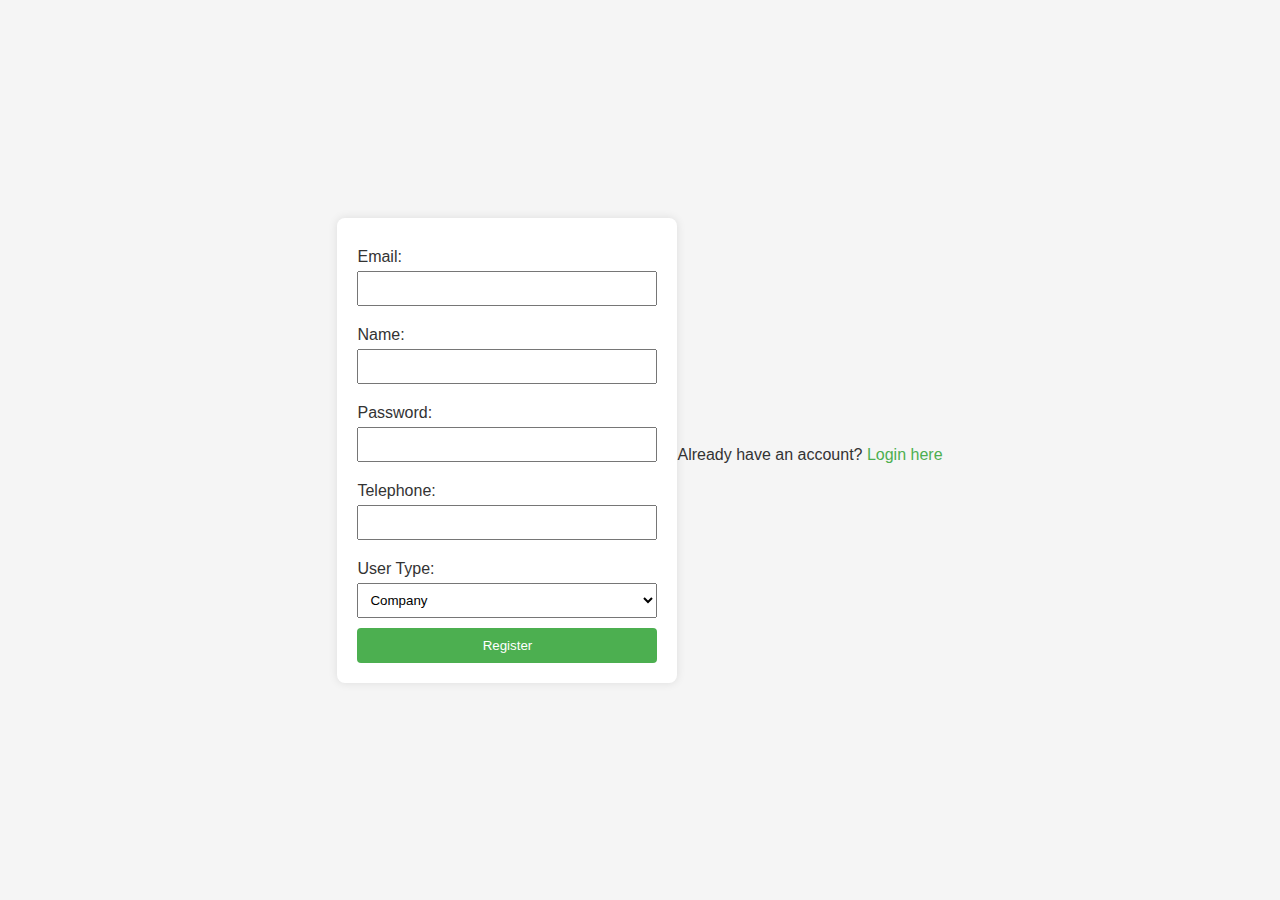
==== index.html @ 4979033d "1st commit" ====
<!DOCTYPE html>
<html lang="en">
<head>
  <meta charset="UTF-8">
  <meta name="viewport" content="width=device-width, initial-scale=1.0">
  <title>Registration Page</title>
  <style>
    /* Add your styles for the form here */
    body {
      font-family: 'Arial', sans-serif;
      background-color: #f5f5f5;
      margin: 0;
      display: flex;
      align-items: center;
      justify-content: center;
      height: 100vh;
    }

    h2 {
      text-align: center;
      color: #333;
    }

    form {
      background-color: #fff;
      border-radius: 8px;
      box-shadow: 0 0 10px rgba(0, 0, 0, 0.1);
      padding: 20px;
      width: 300px;
    }

    label {
      display: block;
      margin-top: 10px;
      color: #333;
    }

    input, select {
      width: 100%;
      padding: 8px;
      margin-top: 5px;
      margin-bottom: 10px;
      box-sizing: border-box;
    }

    button {
      background-color: #4caf50;
      color: white;
      padding: 10px;
      border: none;
      border-radius: 4px;
      cursor: pointer;
      width: 100%;
    }

    button:hover {
      background-color: #45a049;
    }

    .user-type-info {
      display: none;
    }

    /* Add a style for the link */
    .login-link {
      text-align: end;
      margin-top: 10px;
      color: #333;
    }

    .login-link a {
      color: #4caf50;
      text-decoration: none;
    }

    .login-link a:hover {
      text-decoration: underline;
    }
  </style>
</head>
<body>

<form id="registrationForm" onsubmit="return validateForm()">
  <!-- Common Fields -->
  <label for="email">Email:</label>
  <input type="email" id="email" name="email" required>

  <label for="name">Name:</label>
  <input type="text" id="name" name="name" required>

  <label for="password">Password:</label>
  <input type="password" id="password" name="password" required>

  <label for="telephone">Telephone:</label>
  <input type="tel" id="telephone" name="telephone" required>

  <!-- User Type -->
  <label for="userType">User Type:</label>
  <select id="userType" name="userType" onchange="toggleUserTypeInfo()">
    <option value="company">Company</option>
    <option value="passenger">Passenger</option>
  </select>

  <!-- User Type-Specific Information -->
  <div class="user-type-info" id="companyInfo">
    <label for="companyName">Company Name:</label>
    <input type="text" id="companyName" name="companyName">
  </div>

  <div class="user-type-info" id="passportInfo">
    <label for="passportImage">Passport Image:</label>
    <input type="file" id="passportImage" name="passportImage">
  </div>

  <button type="submit">Register</button>
</form>

<!-- Move the link below the form -->
<div class="login-link">
  <p>  Already have an account? <a href="login.html">Login here</a></p>
</div>

<script>
  function toggleUserTypeInfo() {
    var userType = document.getElementById("userType").value;
    var companyInfo = document.getElementById("companyInfo");
    var passportInfo = document.getElementById("passportInfo");

    if (userType === "company") {
      companyInfo.style.display = "block";
      passportInfo.style.display = "none";
    } else {
      companyInfo.style.display = "none";
      passportInfo.style.display = "block";
    }
  }

  function validateForm() {
    // Implement your form validation logic here
    return true; // Return false to prevent form submission
  }
</script>

</body>
</html>
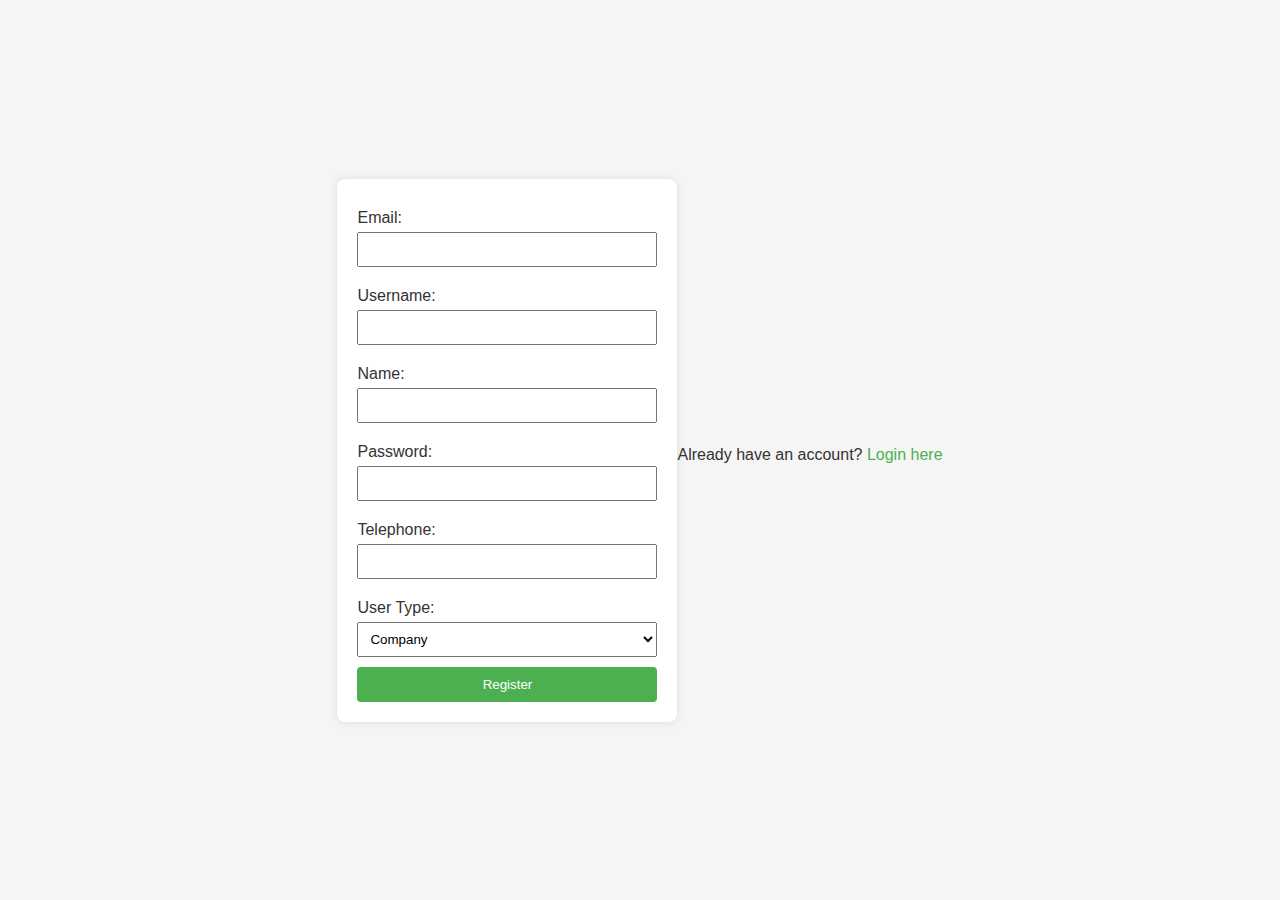
==== commit d0117084: "register commit" ====
--- a/index.html
+++ b/index.html
@@ -1,145 +1,148 @@
-<!DOCTYPE html>
-<html lang="en">
-<head>
-  <meta charset="UTF-8">
-  <meta name="viewport" content="width=device-width, initial-scale=1.0">
-  <title>Registration Page</title>
-  <style>
-    /* Add your styles for the form here */
-    body {
-      font-family: 'Arial', sans-serif;
-      background-color: #f5f5f5;
-      margin: 0;
-      display: flex;
-      align-items: center;
-      justify-content: center;
-      height: 100vh;
-    }
-
-    h2 {
-      text-align: center;
-      color: #333;
-    }
-
-    form {
-      background-color: #fff;
-      border-radius: 8px;
-      box-shadow: 0 0 10px rgba(0, 0, 0, 0.1);
-      padding: 20px;
-      width: 300px;
-    }
-
-    label {
-      display: block;
-      margin-top: 10px;
-      color: #333;
-    }
-
-    input, select {
-      width: 100%;
-      padding: 8px;
-      margin-top: 5px;
-      margin-bottom: 10px;
-      box-sizing: border-box;
-    }
-
-    button {
-      background-color: #4caf50;
-      color: white;
-      padding: 10px;
-      border: none;
-      border-radius: 4px;
-      cursor: pointer;
-      width: 100%;
-    }
-
-    button:hover {
-      background-color: #45a049;
-    }
-
-    .user-type-info {
-      display: none;
-    }
-
-    /* Add a style for the link */
-    .login-link {
-      text-align: end;
-      margin-top: 10px;
-      color: #333;
-    }
-
-    .login-link a {
-      color: #4caf50;
-      text-decoration: none;
-    }
-
-    .login-link a:hover {
-      text-decoration: underline;
-    }
-  </style>
-</head>
-<body>
-
-<form id="registrationForm" onsubmit="return validateForm()">
-  <!-- Common Fields -->
-  <label for="email">Email:</label>
-  <input type="email" id="email" name="email" required>
-
-  <label for="name">Name:</label>
-  <input type="text" id="name" name="name" required>
-
-  <label for="password">Password:</label>
-  <input type="password" id="password" name="password" required>
-
-  <label for="telephone">Telephone:</label>
-  <input type="tel" id="telephone" name="telephone" required>
-
-  <!-- User Type -->
-  <label for="userType">User Type:</label>
-  <select id="userType" name="userType" onchange="toggleUserTypeInfo()">
-    <option value="company">Company</option>
-    <option value="passenger">Passenger</option>
-  </select>
-
-  <!-- User Type-Specific Information -->
-  <div class="user-type-info" id="companyInfo">
-    <label for="companyName">Company Name:</label>
-    <input type="text" id="companyName" name="companyName">
-  </div>
-
-  <div class="user-type-info" id="passportInfo">
-    <label for="passportImage">Passport Image:</label>
-    <input type="file" id="passportImage" name="passportImage">
-  </div>
-
-  <button type="submit">Register</button>
-</form>
-
-<!-- Move the link below the form -->
-<div class="login-link">
-  <p>  Already have an account? <a href="login.html">Login here</a></p>
-</div>
-
-<script>
-  function toggleUserTypeInfo() {
-    var userType = document.getElementById("userType").value;
-    var companyInfo = document.getElementById("companyInfo");
-    var passportInfo = document.getElementById("passportInfo");
-
-    if (userType === "company") {
-      companyInfo.style.display = "block";
-      passportInfo.style.display = "none";
-    } else {
-      companyInfo.style.display = "none";
-      passportInfo.style.display = "block";
-    }
-  }
-
-  function validateForm() {
-    // Implement your form validation logic here
-    return true; // Return false to prevent form submission
-  }
-</script>
-
-</body>
-</html>
+<!DOCTYPE html>
+<html lang="en">
+<head>
+  <meta charset="UTF-8">
+  <meta name="viewport" content="width=device-width, initial-scale=1.0">
+  <title>Registration Page</title>
+  <style>
+    /* Add your styles for the form here */
+    body {
+      font-family: 'Arial', sans-serif;
+      background-color: #f5f5f5;
+      margin: 0;
+      display: flex;
+      align-items: center;
+      justify-content: center;
+      height: 100vh;
+    }
+
+    h2 {
+      text-align: center;
+      color: #333;
+    }
+
+    form {
+      background-color: #fff;
+      border-radius: 8px;
+      box-shadow: 0 0 10px rgba(0, 0, 0, 0.1);
+      padding: 20px;
+      width: 300px;
+    }
+
+    label {
+      display: block;
+      margin-top: 10px;
+      color: #333;
+    }
+
+    input, select {
+      width: 100%;
+      padding: 8px;
+      margin-top: 5px;
+      margin-bottom: 10px;
+      box-sizing: border-box;
+    }
+
+    button {
+      background-color: #4caf50;
+      color: white;
+      padding: 10px;
+      border: none;
+      border-radius: 4px;
+      cursor: pointer;
+      width: 100%;
+    }
+
+    button:hover {
+      background-color: #45a049;
+    }
+
+    .user-type-info {
+      display: none;
+    }
+
+    /* Add a style for the link */
+    .login-link {
+      text-align:end;
+      margin-top: 10px;
+      color: #333;
+    }
+
+    .login-link a {
+      color: #4caf50;
+      text-decoration: none;
+    }
+
+    .login-link a:hover {
+      text-decoration: underline;
+    }
+  </style>
+</head>
+<body>
+
+<form method="post" action="register.php" id="registrationForm" onsubmit="return validateForm() ">
+  <!-- Common Fields -->
+  <label for="email">Email:</label>
+  <input type="email" id="email" name="email" required>
+
+  <label for="name">Username:</label>
+  <input type="text" id="username" name="username" required>
+
+  <label for="name">Name:</label>
+  <input type="text" id="name" name="name" required>
+
+  <label for="password">Password:</label>
+  <input type="password" id="password" name="password" required>
+
+  <label for="telephone">Telephone:</label>
+  <input type="tel" id="telephone" name="telephone" required>
+
+  <!-- User Type -->
+  <label for="userType">User Type:</label>
+  <select id="userType" name="userType" onchange="toggleUserTypeInfo()">
+    <option value="company">Company</option>
+    <option value="passenger">Passenger</option>
+  </select>
+
+  <!-- User Type-Specific Information -->
+  <div class="user-type-info" id="companyInfo">
+    <label for="companyName">Company Name:</label>
+    <input type="text" id="companyName" name="companyName">
+  </div>
+
+  <div class="user-type-info" id="passportInfo">
+    <label for="passportImage">Passport Image:</label>
+    <input type="file" id="passportImage" name="passportImage">
+  </div>
+
+  <button type="submit">Register</button>
+</form>
+
+<!-- Link to the Login Page -->
+<div class="login-link">
+  <p>Already have an account? <a href="login.html">Login here</a></p>
+</div>
+
+<script>
+  function toggleUserTypeInfo() {
+    var userType = document.getElementById("userType").value;
+    var companyInfo = document.getElementById("companyInfo");
+    var passportInfo = document.getElementById("passportInfo");
+
+    if (userType === "company") {
+      companyInfo.style.display = "block";
+      passportInfo.style.display = "none";
+    } else {
+      companyInfo.style.display = "none";
+      passportInfo.style.display = "block";
+    }
+  }
+
+  function validateForm() {
+    // Implement your form validation logic here
+    return true; // Return false to prevent form submission
+  }
+</script>
+
+</body>
+</html>
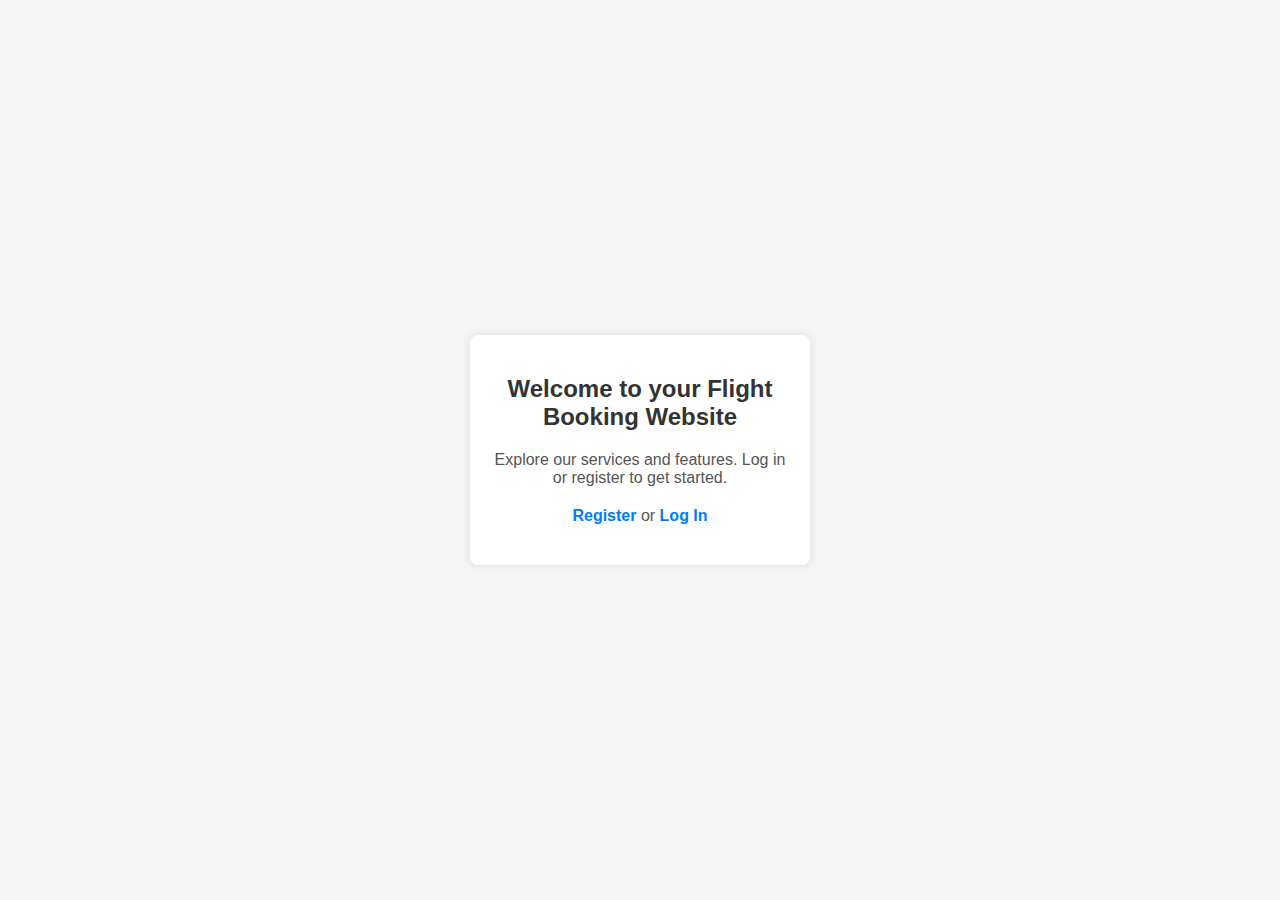
==== commit 88f245c8: "html pages" ====
--- a/index.html
+++ b/index.html
@@ -1,148 +1,67 @@
 <!DOCTYPE html>
 <html lang="en">
+
 <head>
-  <meta charset="UTF-8">
-  <meta name="viewport" content="width=device-width, initial-scale=1.0">
-  <title>Registration Page</title>
-  <style>
-    /* Add your styles for the form here */
-    body {
-      font-family: 'Arial', sans-serif;
-      background-color: #f5f5f5;
-      margin: 0;
-      display: flex;
-      align-items: center;
-      justify-content: center;
-      height: 100vh;
-    }
+    <meta charset="UTF-8">
+    <meta name="viewport" content="width=device-width, initial-scale=1.0">
+    <link rel="stylesheet" href="css/style.css">
+    <style>
+        body {
+            font-family: 'Arial', sans-serif;
+            background-color: #f5f5f5;
+            margin: 0;
+            padding: 0;
+            display: flex;
+            align-items: center;
+            justify-content: center;
+            height: 100vh;
+        }
 
-    h2 {
-      text-align: center;
-      color: #333;
-    }
+        main {
+            text-align: center;
+        }
 
-    form {
-      background-color: #fff;
-      border-radius: 8px;
-      box-shadow: 0 0 10px rgba(0, 0, 0, 0.1);
-      padding: 20px;
-      width: 300px;
-    }
+        section {
+            background-color: #fff;
+            border-radius: 8px;
+            box-shadow: 0 0 10px rgba(0, 0, 0, 0.1);
+            padding: 20px;
+            width: 300px;
+            margin: 20px;
+        }
 
-    label {
-      display: block;
-      margin-top: 10px;
-      color: #333;
-    }
+        h2 {
+            color: #333;
+        }
 
-    input, select {
-      width: 100%;
-      padding: 8px;
-      margin-top: 5px;
-      margin-bottom: 10px;
-      box-sizing: border-box;
-    }
+        p {
+            color: #555;
+            margin-bottom: 20px;
+        }
 
-    button {
-      background-color: #4caf50;
-      color: white;
-      padding: 10px;
-      border: none;
-      border-radius: 4px;
-      cursor: pointer;
-      width: 100%;
-    }
+        a {
+            color: #007bff;
+            text-decoration: none;
+            font-weight: bold;
+        }
 
-    button:hover {
-      background-color: #45a049;
-    }
+        a:hover {
+            text-decoration: underline;
+        }
+    </style>
+    <title>Flight Booking Website</title>
+</head>
 
-    .user-type-info {
-      display: none;
-    }
+<body>
+    <main>
+        <section>
+            <h2>Welcome to your Flight Booking Website</h2>
+            <p>Explore our services and features. Log in or register to get started.</p>
+            <p>
+                <a href="pages/register_page.html">Register</a> or <a href="pages/login_page.html">Log In</a>
+            </p>
+        </section>
+    </main>
+</body>
 
-    /* Add a style for the link */
-    .login-link {
-      text-align:end;
-      margin-top: 10px;
-      color: #333;
-    }
-
-    .login-link a {
-      color: #4caf50;
-      text-decoration: none;
-    }
-
-    .login-link a:hover {
-      text-decoration: underline;
-    }
-  </style>
-</head>
-<body>
-
-<form method="post" action="register.php" id="registrationForm" onsubmit="return validateForm() ">
-  <!-- Common Fields -->
-  <label for="email">Email:</label>
-  <input type="email" id="email" name="email" required>
-
-  <label for="name">Username:</label>
-  <input type="text" id="username" name="username" required>
-
-  <label for="name">Name:</label>
-  <input type="text" id="name" name="name" required>
-
-  <label for="password">Password:</label>
-  <input type="password" id="password" name="password" required>
-
-  <label for="telephone">Telephone:</label>
-  <input type="tel" id="telephone" name="telephone" required>
-
-  <!-- User Type -->
-  <label for="userType">User Type:</label>
-  <select id="userType" name="userType" onchange="toggleUserTypeInfo()">
-    <option value="company">Company</option>
-    <option value="passenger">Passenger</option>
-  </select>
-
-  <!-- User Type-Specific Information -->
-  <div class="user-type-info" id="companyInfo">
-    <label for="companyName">Company Name:</label>
-    <input type="text" id="companyName" name="companyName">
-  </div>
-
-  <div class="user-type-info" id="passportInfo">
-    <label for="passportImage">Passport Image:</label>
-    <input type="file" id="passportImage" name="passportImage">
-  </div>
-
-  <button type="submit">Register</button>
-</form>
-
-<!-- Link to the Login Page -->
-<div class="login-link">
-  <p>Already have an account? <a href="login.html">Login here</a></p>
-</div>
-
-<script>
-  function toggleUserTypeInfo() {
-    var userType = document.getElementById("userType").value;
-    var companyInfo = document.getElementById("companyInfo");
-    var passportInfo = document.getElementById("passportInfo");
-
-    if (userType === "company") {
-      companyInfo.style.display = "block";
-      passportInfo.style.display = "none";
-    } else {
-      companyInfo.style.display = "none";
-      passportInfo.style.display = "block";
-    }
-  }
-
-  function validateForm() {
-    // Implement your form validation logic here
-    return true; // Return false to prevent form submission
-  }
-</script>
-
-</body>
 </html>
--- a/css/style.css
+++ b/css/style.css
@@ -0,0 +1,73 @@
+body {
+    font-family: 'Arial', sans-serif;
+    background-color: #f5f5f5;
+    margin: 0;
+    display: flex;
+    align-items: center;
+    justify-content: center;
+    height: 100vh;
+    flex-direction: column; /* Added this line */
+
+}
+
+h2 {
+    text-align: center;
+    color: #333;
+}
+
+form {
+    background-color: #fff;
+    border-radius: 8px;
+    box-shadow: 0 0 10px rgba(0, 0, 0, 0.1);
+    padding: 20px;
+    width: 300px;
+    align-content: center;
+}
+
+label {
+    display: block;
+    margin-top: 10px;
+    color: #333;
+}
+
+input,
+select {
+    width: 100%;
+    padding: 8px;
+    margin-top: 5px;
+    margin-bottom: 10px;
+    box-sizing: border-box;
+}
+
+button {
+    background-color: #4caf50;
+    color: white;
+    padding: 10px;
+    border: none;
+    border-radius: 4px;
+    cursor: pointer;
+    width: 100%;
+}
+
+button:hover {
+    background-color: #45a049;
+}
+
+.user-type-info {
+    display: none;
+}
+
+.login-link {
+    text-align: end;
+    margin-top: 10px;
+    color: #333;
+}
+
+.login-link a {
+    color: #4caf50;
+    text-decoration: none;
+}
+
+.login-link a:hover {
+    text-decoration: underline;
+}